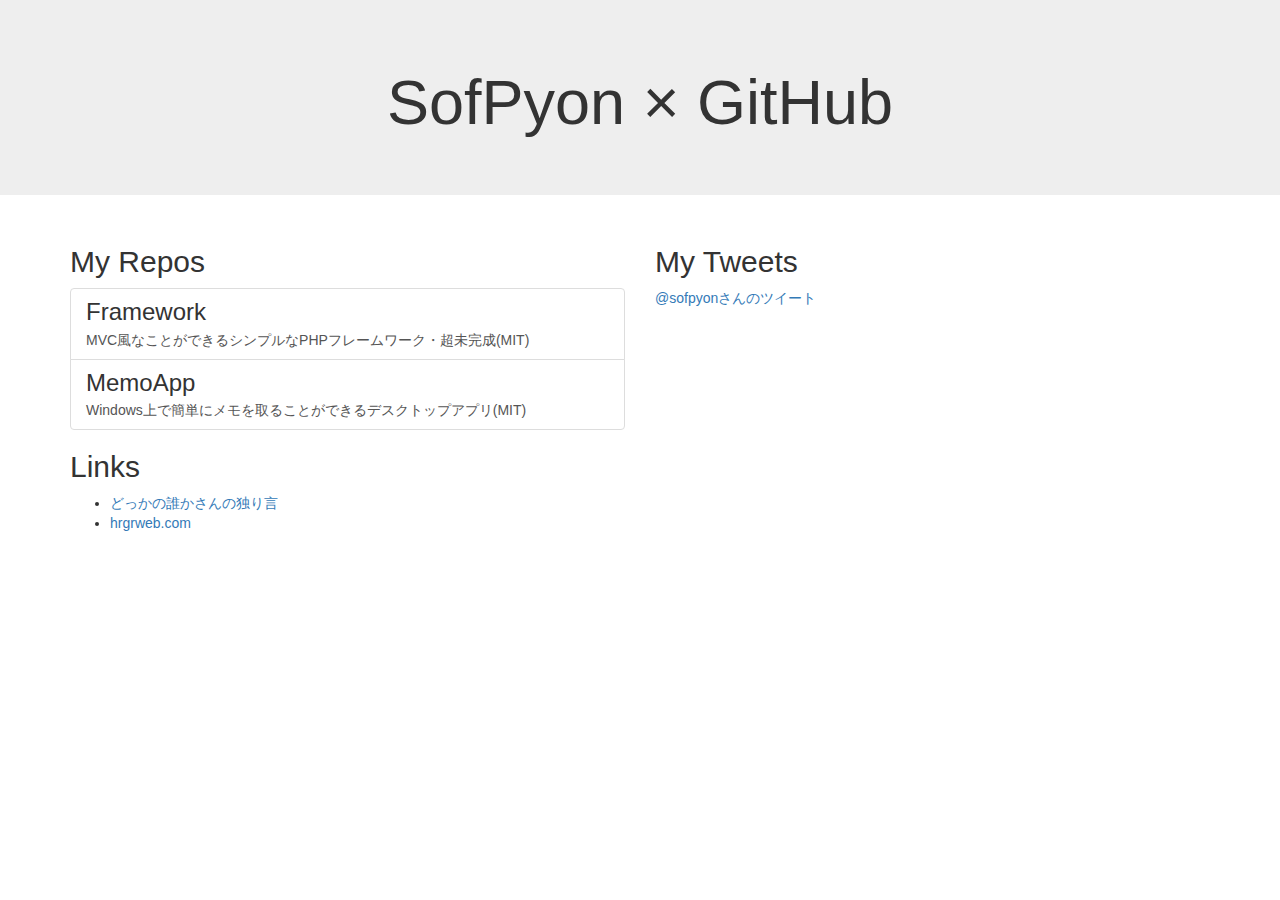
==== index.html @ dcd15f8e "Add links" ====
<!DOCTYPE html>
<html lang="ja">
  <head>
    <meta charset="utf-8">
    <meta http-equiv="X-UA-Compatible" content="IE=edge">
    <meta name="viewport" content="width=device-width, initial-scale=1">

    <title>SofPyon × GitHub</title>

    <link rel="stylesheet" href="https://maxcdn.bootstrapcdn.com/bootstrap/3.2.0/css/bootstrap.min.css">

    <!--[if lt IE 9]>
      <script src="https://oss.maxcdn.com/html5shiv/3.7.2/html5shiv.min.js"></script>
      <script src="https://oss.maxcdn.com/respond/1.4.2/respond.min.js"></script>
    <![endif]-->
  </head>
  <body>
    <div class="jumbotron">
      <div class="container text-center">
        <h1>SofPyon × GitHub</h1>
      </div>
    </div>

    <div class="container">
      <div class="row">
        <div class="col-md-6">
          <h2>My Repos</h2>
          <div class="list-group">
            <a href="https://github.com/SofPyon/Framework" class="list-group-item">
              <h3 class="list-group-item-heading">Framework</h4>
              <p class="list-group-item-text">MVC風なことができるシンプルなPHPフレームワーク・超未完成(MIT)</p>
            </a>
            <a href="https://github.com/SofPyon/MemoApp" class="list-group-item">
              <h3 class="list-group-item-heading">MemoApp</h4>
              <p class="list-group-item-text">Windows上で簡単にメモを取ることができるデスクトップアプリ(MIT)</p>
            </a>
          </div>
          <h2>Links</h2>
          <ul>
            <li><a href="http://dblog.hrgrweb.com" target="_blank">どっかの誰かさんの独り言</a></li>
            <li><a href="http://www.hrgrweb.com" target="_blank">hrgrweb.com</a></li>
          </ul>
        </div>
        <div class="col-md-6">
          <h2>My Tweets</h2>
          <a class="twitter-timeline" href="https://twitter.com/sofpyon" data-widget-id="421205701826842624">@sofpyonさんのツイート</a>
          <script>!function(d,s,id){var js,fjs=d.getElementsByTagName(s)[0],p=/^http:/.test(d.location)?'http':'https';if(!d.getElementById(id)){js=d.createElement(s);js.id=id;js.src=p+"://platform.twitter.com/widgets.js";fjs.parentNode.insertBefore(js,fjs);}}(document,"script","twitter-wjs");</script>
        </div>
      </div>
    </div>

    <script src="https://ajax.googleapis.com/ajax/libs/jquery/1.11.1/jquery.min.js"></script>
    <script src="https://maxcdn.bootstrapcdn.com/bootstrap/3.2.0/js/bootstrap.min.js"></script>
  </body>
</html>
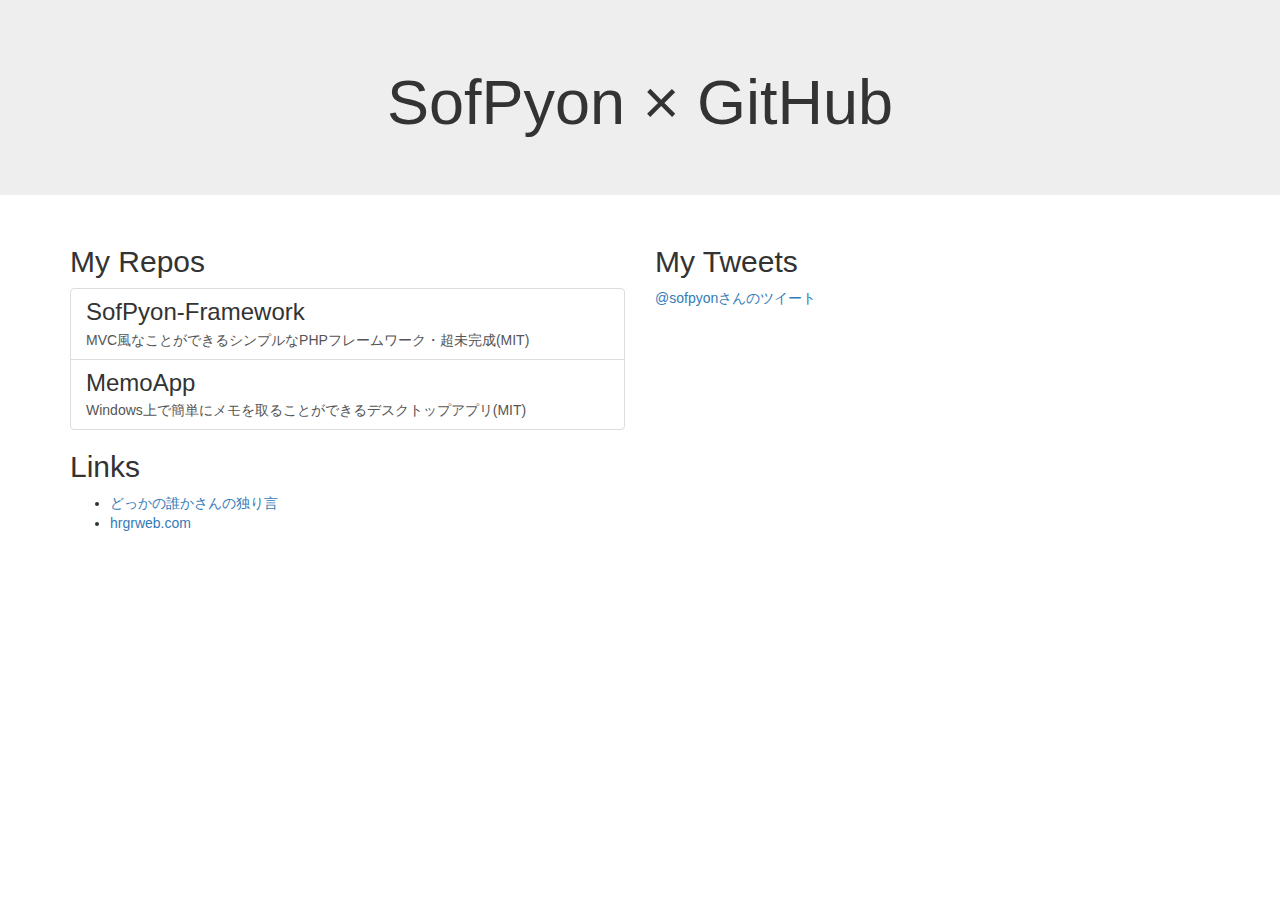
==== commit 82301532: "Rename" ====
--- a/index.html
+++ b/index.html
@@ -26,8 +26,8 @@
         <div class="col-md-6">
           <h2>My Repos</h2>
           <div class="list-group">
-            <a href="https://github.com/SofPyon/Framework" class="list-group-item">
-              <h3 class="list-group-item-heading">Framework</h4>
+            <a href="https://github.com/SofPyon/SofPyon-Framework" class="list-group-item">
+              <h3 class="list-group-item-heading">SofPyon-Framework</h4>
               <p class="list-group-item-text">MVC風なことができるシンプルなPHPフレームワーク・超未完成(MIT)</p>
             </a>
             <a href="https://github.com/SofPyon/MemoApp" class="list-group-item">
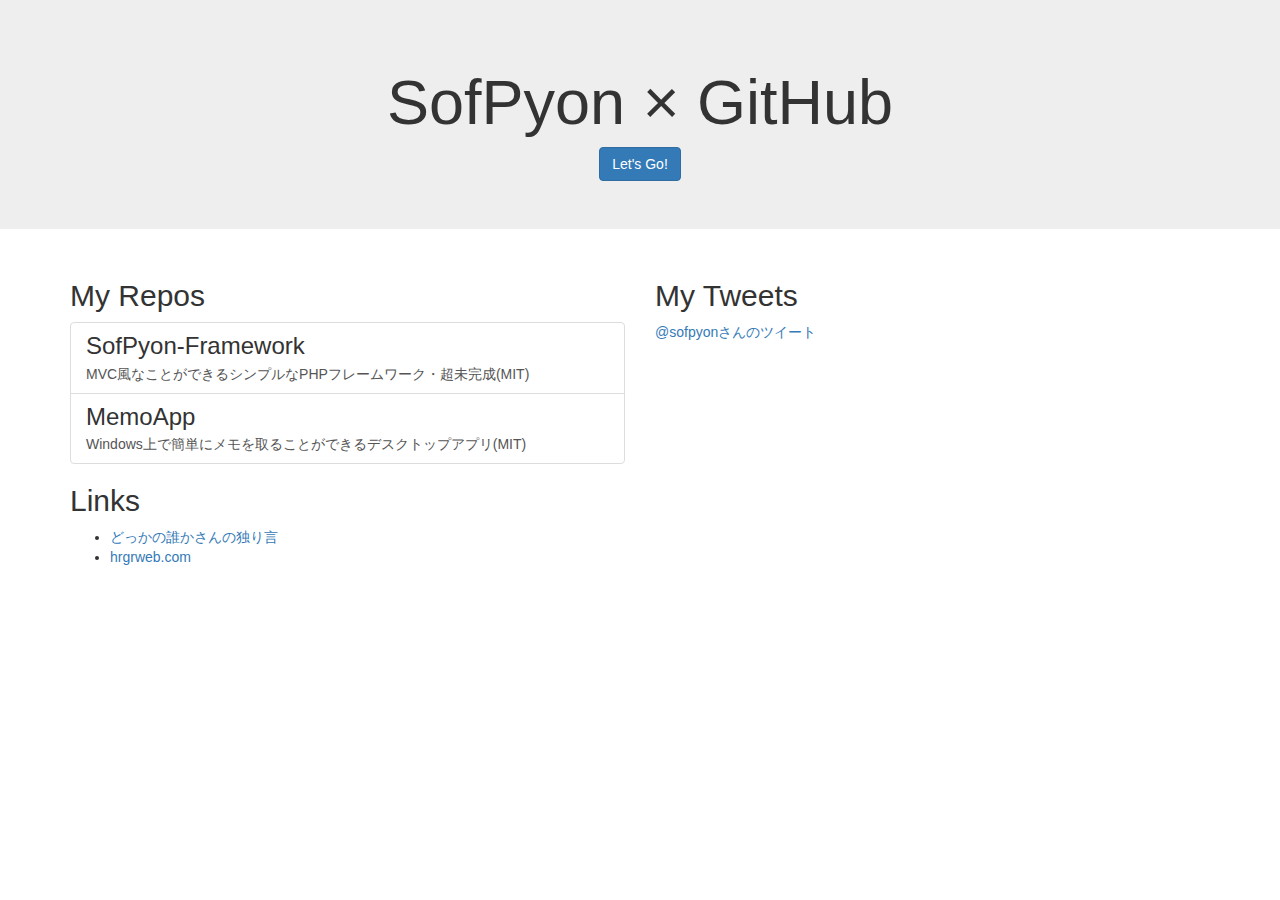
==== commit 5a7f3a91: "Add Let's Go button" ====
--- a/index.html
+++ b/index.html
@@ -18,6 +18,7 @@
     <div class="jumbotron">
       <div class="container text-center">
         <h1>SofPyon × GitHub</h1>
+        <a href="https://github.com/SofPyon/" class="btn btn-primary">Let's Go!</a>
       </div>
     </div>
 
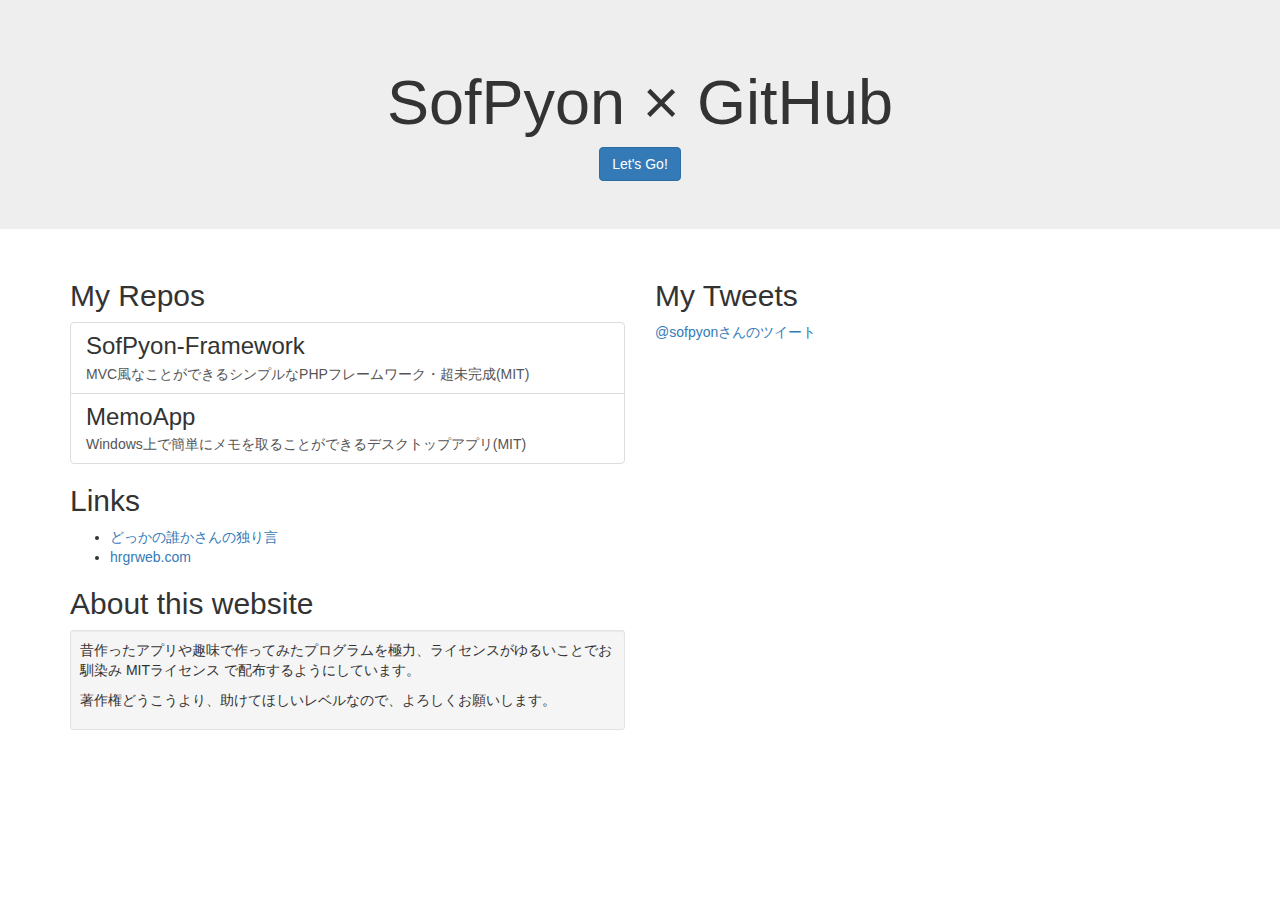
==== commit 76a524ef: "Add about" ====
--- a/index.html
+++ b/index.html
@@ -41,6 +41,11 @@
             <li><a href="http://dblog.hrgrweb.com" target="_blank">どっかの誰かさんの独り言</a></li>
             <li><a href="http://www.hrgrweb.com" target="_blank">hrgrweb.com</a></li>
           </ul>
+          <h2>About this website</h2>
+          <div class="well well-sm">
+            <p>昔作ったアプリや趣味で作ってみたプログラムを極力、ライセンスがゆるいことでお馴染み <storng>MITライセンス</strong> で配布するようにしています。</p>
+            <p>著作権どうこうより、助けてほしいレベルなので、よろしくお願いします。</p>
+          </div>
         </div>
         <div class="col-md-6">
           <h2>My Tweets</h2>
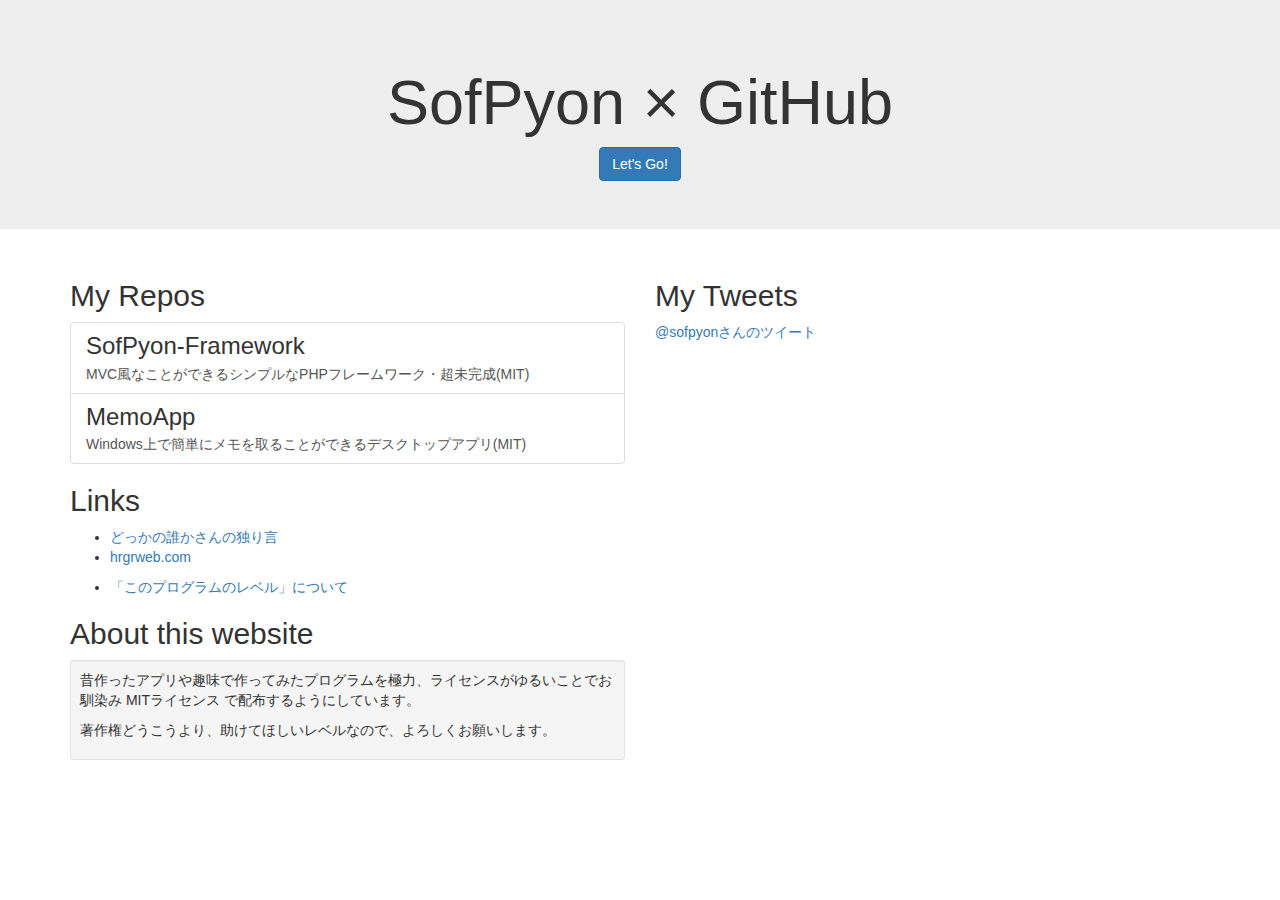
==== commit 94413cac: "Add このプログラムのレベルについて link" ====
--- a/index.html
+++ b/index.html
@@ -41,6 +41,9 @@
             <li><a href="http://dblog.hrgrweb.com" target="_blank">どっかの誰かさんの独り言</a></li>
             <li><a href="http://www.hrgrweb.com" target="_blank">hrgrweb.com</a></li>
           </ul>
+          <ul>
+            <li><a href="/about_applevel.html">「このプログラムのレベル」について</a></li>
+          </ul>
           <h2>About this website</h2>
           <div class="well well-sm">
             <p>昔作ったアプリや趣味で作ってみたプログラムを極力、ライセンスがゆるいことでお馴染み <storng>MITライセンス</strong> で配布するようにしています。</p>
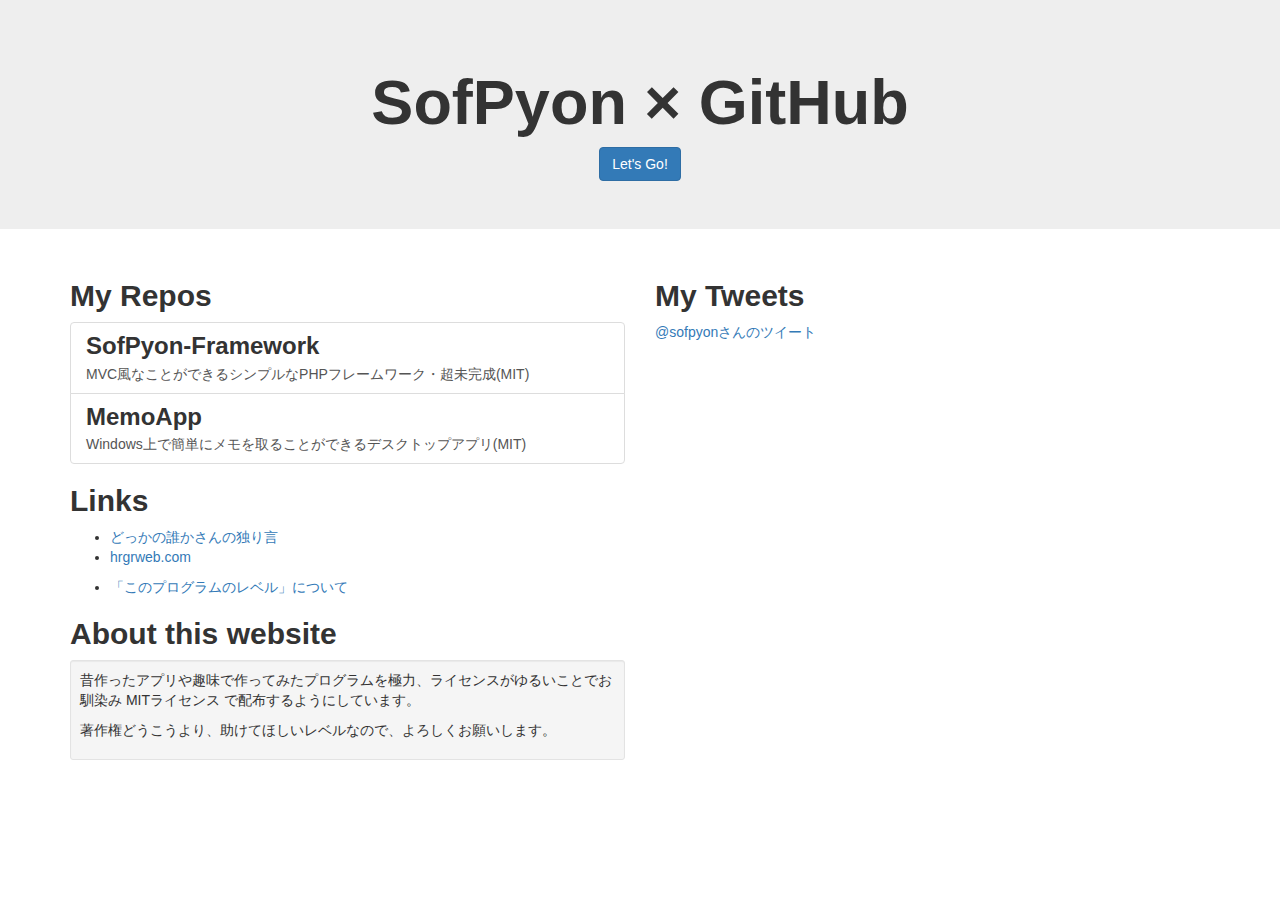
==== commit e6db0e54: "スタイルシートを追加" ====
--- a/index.html
+++ b/index.html
@@ -8,6 +8,7 @@
     <title>SofPyon × GitHub</title>
 
     <link rel="stylesheet" href="https://maxcdn.bootstrapcdn.com/bootstrap/3.2.0/css/bootstrap.min.css">
+    <link rel="stylesheet" href="/s/css/style.css">
 
     <!--[if lt IE 9]>
       <script src="https://oss.maxcdn.com/html5shiv/3.7.2/html5shiv.min.js"></script>
--- a/s/css/style.css
+++ b/s/css/style.css
@@ -0,0 +1,8 @@
+h1,h2,h3,h4,h5,h6,
+.h1,.h2,.h3,.h4,.h5,.h6 {
+  font-weight: bold;
+}
+
+h1#h1-subpage {
+  font-size: 36px;
+}
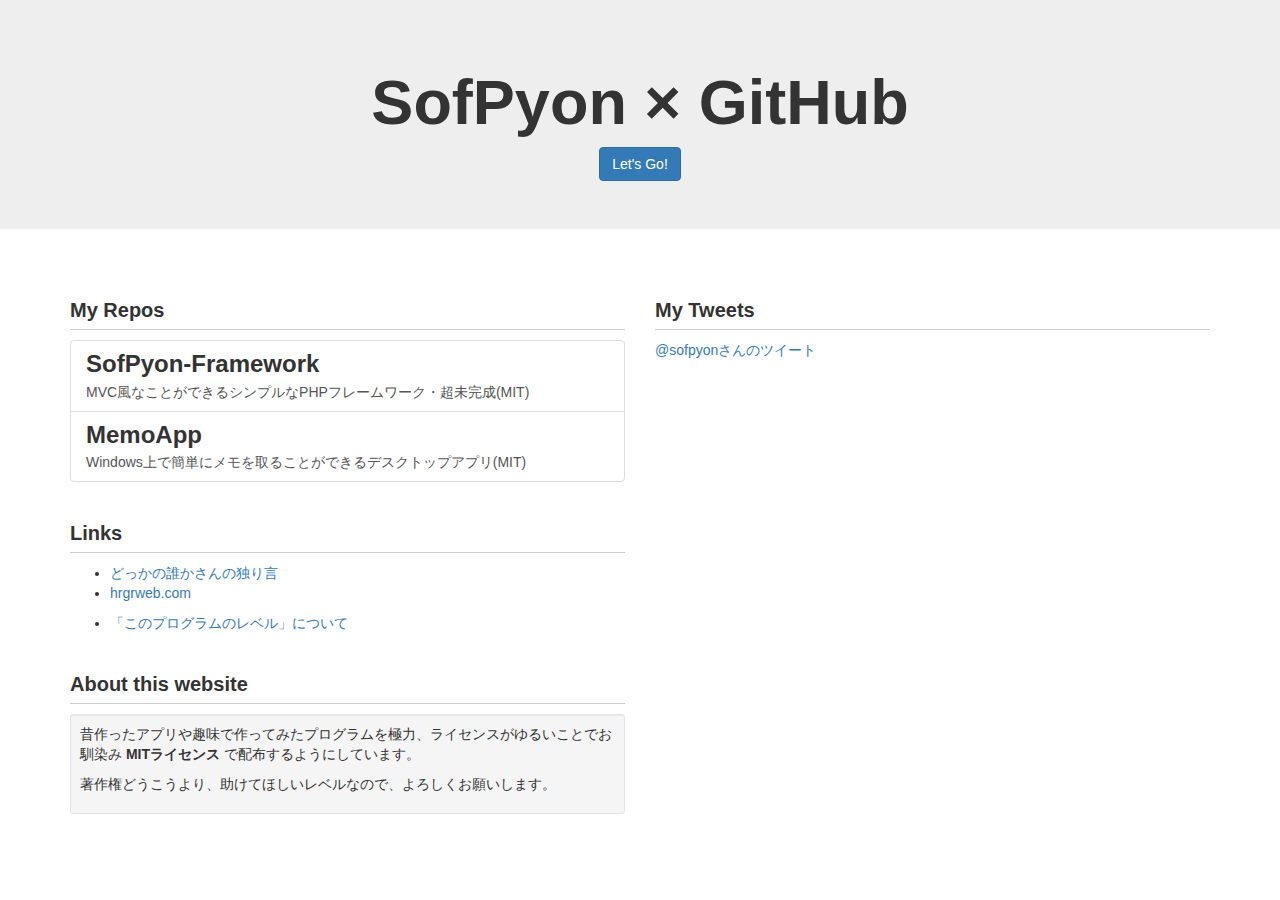
==== commit a3566deb: "strongタグの綴りを修正" ====
--- a/index.html
+++ b/index.html
@@ -47,7 +47,7 @@
           </ul>
           <h2>About this website</h2>
           <div class="well well-sm">
-            <p>昔作ったアプリや趣味で作ってみたプログラムを極力、ライセンスがゆるいことでお馴染み <storng>MITライセンス</strong> で配布するようにしています。</p>
+            <p>昔作ったアプリや趣味で作ってみたプログラムを極力、ライセンスがゆるいことでお馴染み <strong>MITライセンス</strong> で配布するようにしています。</p>
             <p>著作権どうこうより、助けてほしいレベルなので、よろしくお願いします。</p>
           </div>
         </div>
--- a/s/css/style.css
+++ b/s/css/style.css
@@ -3,6 +3,13 @@
   font-weight: bold;
 }
 
+h2 {
+  font-size: 20px;
+  border-bottom: 1px solid #ccc;
+  padding-bottom: 8px;
+  margin-top: 2em;
+}
+
 h1#h1-subpage {
   font-size: 36px;
 }
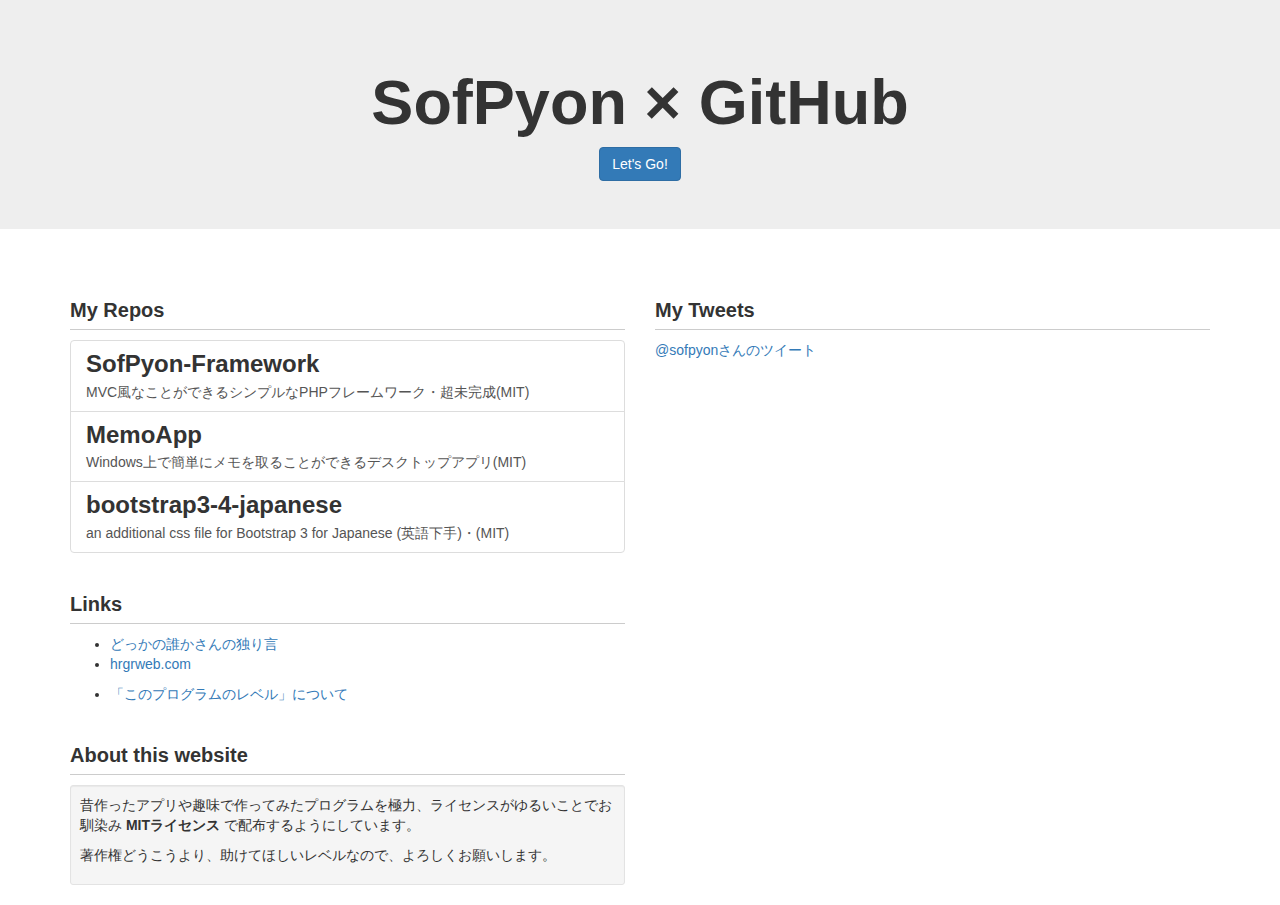
==== commit 2668cc26: "add a repo link in my repos list" ====
--- a/index.html
+++ b/index.html
@@ -36,6 +36,10 @@
               <h3 class="list-group-item-heading">MemoApp</h4>
               <p class="list-group-item-text">Windows上で簡単にメモを取ることができるデスクトップアプリ(MIT)</p>
             </a>
+            <a href="https://github.com/SofPyon/bootstrap3-4-japanese" class="list-group-item">
+              <h3 class="list-group-item-heading">bootstrap3-4-japanese</h4>
+              <p class="list-group-item-text">an additional css file for Bootstrap 3 for Japanese (英語下手)・(MIT)</p>
+            </a>
           </div>
           <h2>Links</h2>
           <ul>
--- a/s/css/style.css
+++ b/s/css/style.css
@@ -13,3 +13,7 @@
 h1#h1-subpage {
   font-size: 36px;
 }
+
+#twitter-widget-0 {
+  width: 100% !important;
+}
